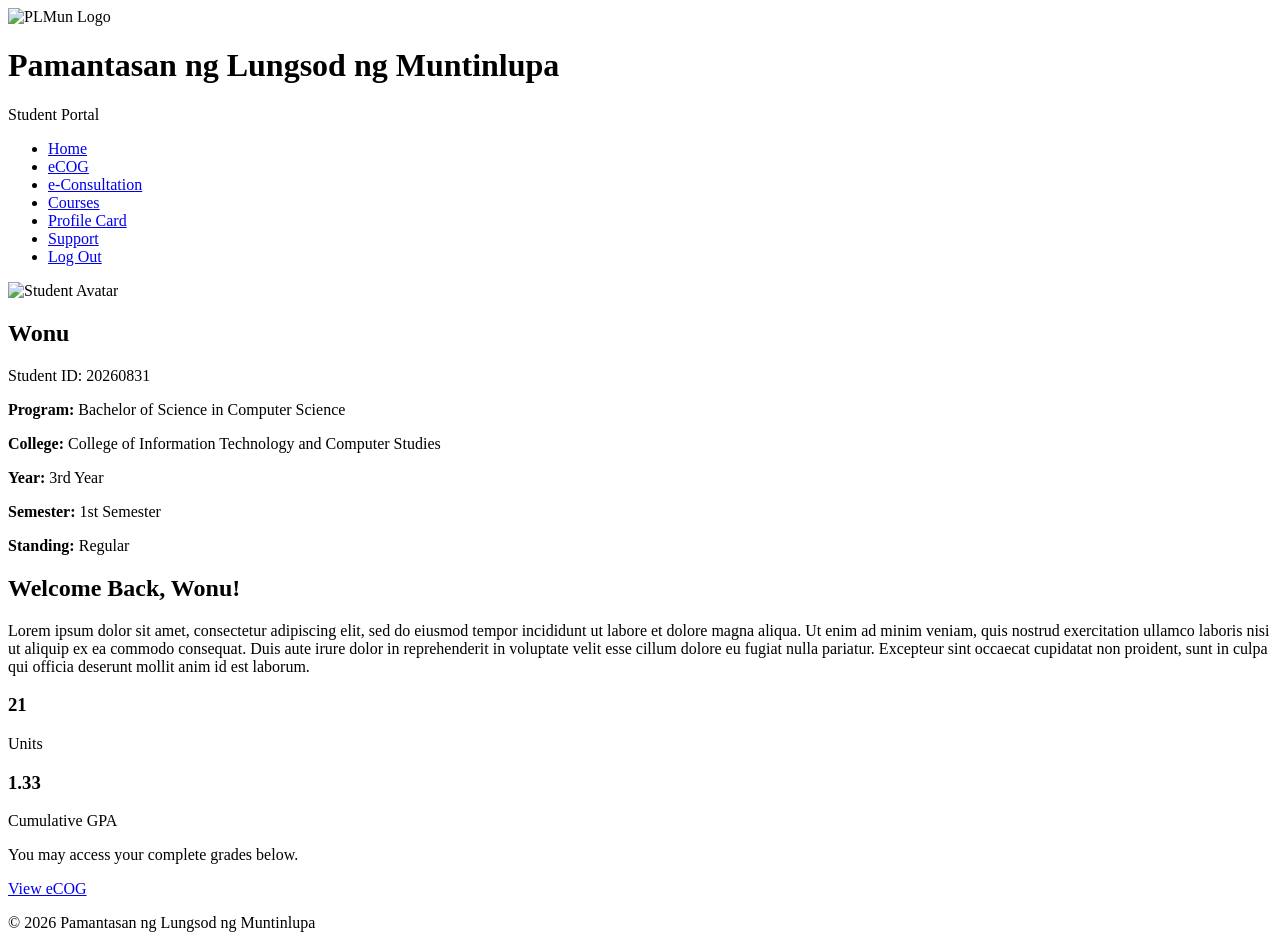
==== main.html @ e784be2d "create main.html for student portal sample layout" ====
<!DOCTYPE html>
<html lang="en">
<head>
    <meta charset="UTF-8">
    <meta name="viewport" content="width=device-width, initial-scale=1.0">
    <title>Student Portal</title>
    <link rel="stylesheet" href="style.css">
<link rel="preconnect" href="https://fonts.googleapis.com">
<link rel="preconnect" href="https://fonts.gstatic.com" crossorigin>
<link href="https://fonts.googleapis.com/css2?family=Jost:ital,wght@0,100..900;1,100..900&display=swap" rel="stylesheet">
</head>
<body>
    <header class="header">
        <div class="header-content">
            <img src="assets/plmun-logo.png" alt="PLMun Logo" class="logo">
            <div>
                <h1>Pamantasan ng Lungsod ng Muntinlupa</h1>
                <p>Student Portal</p>
            </div>
        </div>
    </header>
    <nav class="navbar">
        <ul>
            <li><a href="#home">Home</a></li>
            <li><a href="#ecog">eCOG</a></li>
            <li><a href="#consultation">e-Consultation</a></li>
            <li><a href="#courses">Courses</a></li>
            <li><a href="#profile-card">Profile Card</a></li>
            <li><a href="#support">Support</a></li>
            <li><a href="#" class="logout">Log Out</a></li>
        </ul>
    </nav>

    <main class="container">
        <aside class="profile-card">
            <img src="assets/avatar.png" alt="Student Avatar" class="avatar">
            <h2>Wonu</h2>
            <p class="student-id">Student ID: 20260831</p>
            <div class="profile-info">
                <p><strong>Program:</strong> Bachelor of Science in Computer Science</p>
                <p><strong>College:</strong> College of Information Technology and Computer Studies</p>
                <p><strong>Year:</strong> 3rd Year</p>
                <p><strong>Semester:</strong> 1st Semester</p>
                <p><strong>Standing:</strong> <span class="highlight">Regular</span></p>
            </div>
        </aside>

        <section class="content">
            <h2>Welcome Back, Wonu!</h2>
            <p>Lorem ipsum dolor sit amet, consectetur adipiscing elit, sed do eiusmod tempor incididunt ut labore et dolore magna aliqua. Ut enim ad minim veniam, quis nostrud exercitation ullamco laboris nisi ut aliquip ex ea commodo consequat. Duis aute irure dolor in reprehenderit in voluptate velit esse cillum dolore eu fugiat nulla pariatur. Excepteur sint occaecat cupidatat non proident, sunt in culpa qui officia deserunt mollit anim id est laborum.</p>
            <div class="stats">
                <div class="stat-box">
                    <h3>21</h3>
                    <p>Units</p>
                </div>
                <div class="stat-box">
                    <h3>1.33</h3>
                    <p>Cumulative GPA</p>
                </div>
            </div>
            <p>You may access your complete grades below.</p>
            <a href="#ecog" class="button">View eCOG</a>
        </section>
    </main>

    <footer class="footer">
        <p>&copy; 2026 Pamantasan ng Lungsod ng Muntinlupa</p>
    </footer>

</body>
</html>
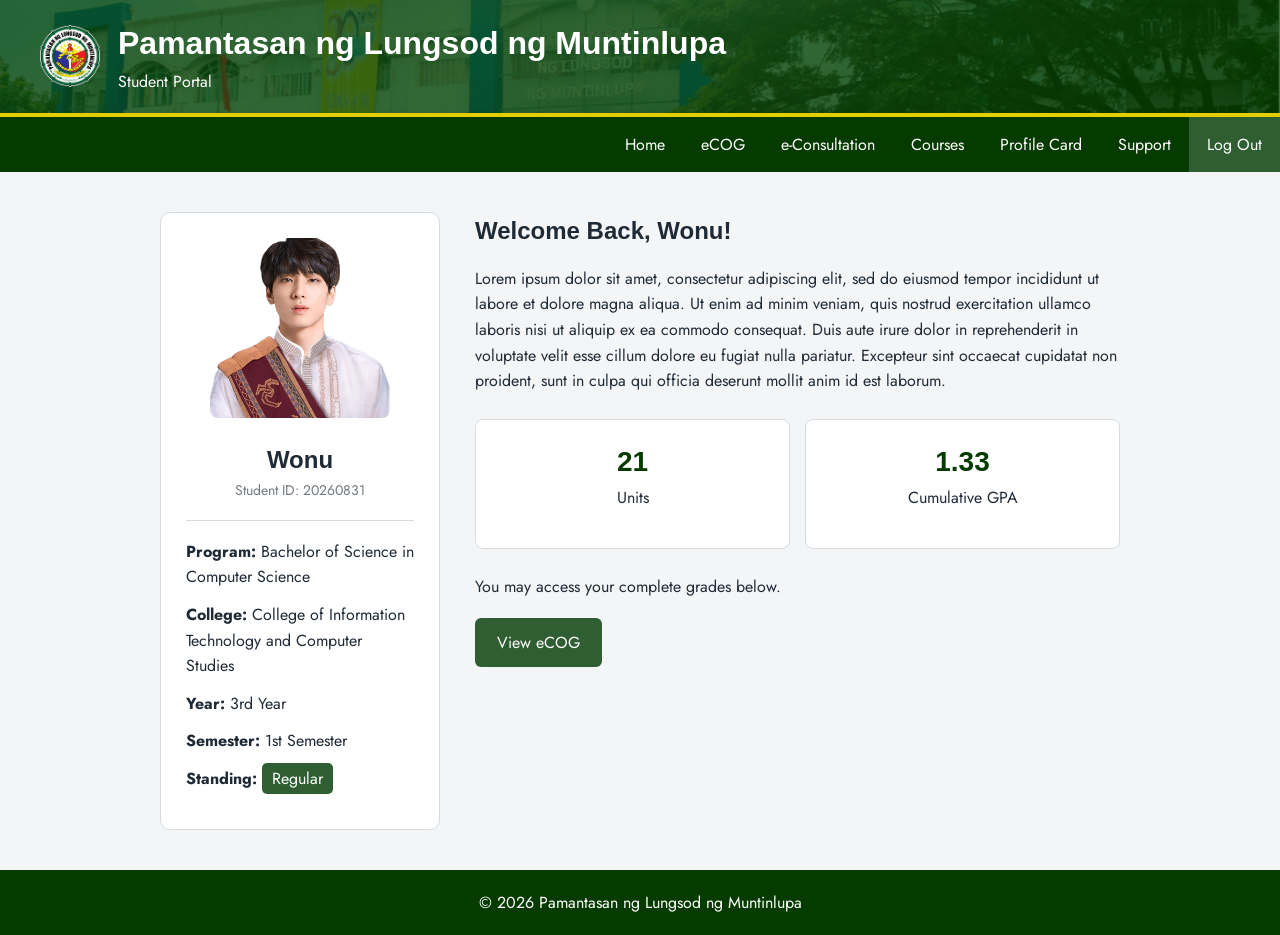
==== commit 3e07ba84: "student portal sample layout" ====
--- a/main.html
+++ b/main.html
@@ -1,71 +1,71 @@
-<!DOCTYPE html>
-<html lang="en">
-<head>
-    <meta charset="UTF-8">
-    <meta name="viewport" content="width=device-width, initial-scale=1.0">
-    <title>Student Portal</title>
-    <link rel="stylesheet" href="style.css">
-<link rel="preconnect" href="https://fonts.googleapis.com">
-<link rel="preconnect" href="https://fonts.gstatic.com" crossorigin>
-<link href="https://fonts.googleapis.com/css2?family=Jost:ital,wght@0,100..900;1,100..900&display=swap" rel="stylesheet">
-</head>
-<body>
-    <header class="header">
-        <div class="header-content">
-            <img src="assets/plmun-logo.png" alt="PLMun Logo" class="logo">
-            <div>
-                <h1>Pamantasan ng Lungsod ng Muntinlupa</h1>
-                <p>Student Portal</p>
-            </div>
-        </div>
-    </header>
-    <nav class="navbar">
-        <ul>
-            <li><a href="#home">Home</a></li>
-            <li><a href="#ecog">eCOG</a></li>
-            <li><a href="#consultation">e-Consultation</a></li>
-            <li><a href="#courses">Courses</a></li>
-            <li><a href="#profile-card">Profile Card</a></li>
-            <li><a href="#support">Support</a></li>
-            <li><a href="#" class="logout">Log Out</a></li>
-        </ul>
-    </nav>
-
-    <main class="container">
-        <aside class="profile-card">
-            <img src="assets/avatar.png" alt="Student Avatar" class="avatar">
-            <h2>Wonu</h2>
-            <p class="student-id">Student ID: 20260831</p>
-            <div class="profile-info">
-                <p><strong>Program:</strong> Bachelor of Science in Computer Science</p>
-                <p><strong>College:</strong> College of Information Technology and Computer Studies</p>
-                <p><strong>Year:</strong> 3rd Year</p>
-                <p><strong>Semester:</strong> 1st Semester</p>
-                <p><strong>Standing:</strong> <span class="highlight">Regular</span></p>
-            </div>
-        </aside>
-
-        <section class="content">
-            <h2>Welcome Back, Wonu!</h2>
-            <p>Lorem ipsum dolor sit amet, consectetur adipiscing elit, sed do eiusmod tempor incididunt ut labore et dolore magna aliqua. Ut enim ad minim veniam, quis nostrud exercitation ullamco laboris nisi ut aliquip ex ea commodo consequat. Duis aute irure dolor in reprehenderit in voluptate velit esse cillum dolore eu fugiat nulla pariatur. Excepteur sint occaecat cupidatat non proident, sunt in culpa qui officia deserunt mollit anim id est laborum.</p>
-            <div class="stats">
-                <div class="stat-box">
-                    <h3>21</h3>
-                    <p>Units</p>
-                </div>
-                <div class="stat-box">
-                    <h3>1.33</h3>
-                    <p>Cumulative GPA</p>
-                </div>
-            </div>
-            <p>You may access your complete grades below.</p>
-            <a href="#ecog" class="button">View eCOG</a>
-        </section>
-    </main>
-
-    <footer class="footer">
-        <p>&copy; 2026 Pamantasan ng Lungsod ng Muntinlupa</p>
-    </footer>
-
-</body>
-</html>
+<!DOCTYPE html>
+<html lang="en">
+<head>
+    <meta charset="UTF-8">
+    <meta name="viewport" content="width=device-width, initial-scale=1.0">
+    <title>Student Portal</title>
+    <link rel="stylesheet" href="style.css">
+<link rel="preconnect" href="https://fonts.googleapis.com">
+<link rel="preconnect" href="https://fonts.gstatic.com" crossorigin>
+<link href="https://fonts.googleapis.com/css2?family=Jost:ital,wght@0,100..900;1,100..900&display=swap" rel="stylesheet">
+</head>
+<body>
+    <header class="header">
+        <div class="header-content">
+            <img src="assets/plmun-logo.png" alt="PLMun Logo" class="logo">
+            <div>
+                <h1>Pamantasan ng Lungsod ng Muntinlupa</h1>
+                <p>Student Portal</p>
+            </div>
+        </div>
+    </header>
+    <nav class="navbar">
+        <ul>
+            <li><a href="#home">Home</a></li>
+            <li><a href="#ecog">eCOG</a></li>
+            <li><a href="#consultation">e-Consultation</a></li>
+            <li><a href="#courses">Courses</a></li>
+            <li><a href="#profile-card">Profile Card</a></li>
+            <li><a href="#support">Support</a></li>
+            <li><a href="#" class="logout">Log Out</a></li>
+        </ul>
+    </nav>
+
+    <main class="container">
+        <aside class="profile-card">
+            <img src="assets/avatar.png" alt="Student Avatar" class="avatar">
+            <h2>Wonu</h2>
+            <p class="student-id">Student ID: 20260831</p>
+            <div class="profile-info">
+                <p><strong>Program:</strong> Bachelor of Science in Computer Science</p>
+                <p><strong>College:</strong> College of Information Technology and Computer Studies</p>
+                <p><strong>Year:</strong> 3rd Year</p>
+                <p><strong>Semester:</strong> 1st Semester</p>
+                <p><strong>Standing:</strong> <span class="highlight">Regular</span></p>
+            </div>
+        </aside>
+
+        <section class="content">
+            <h2>Welcome Back, Wonu!</h2>
+            <p>Lorem ipsum dolor sit amet, consectetur adipiscing elit, sed do eiusmod tempor incididunt ut labore et dolore magna aliqua. Ut enim ad minim veniam, quis nostrud exercitation ullamco laboris nisi ut aliquip ex ea commodo consequat. Duis aute irure dolor in reprehenderit in voluptate velit esse cillum dolore eu fugiat nulla pariatur. Excepteur sint occaecat cupidatat non proident, sunt in culpa qui officia deserunt mollit anim id est laborum.</p>
+            <div class="stats">
+                <div class="stat-box">
+                    <h3>21</h3>
+                    <p>Units</p>
+                </div>
+                <div class="stat-box">
+                    <h3>1.33</h3>
+                    <p>Cumulative GPA</p>
+                </div>
+            </div>
+            <p>You may access your complete grades below.</p>
+            <a href="#ecog" class="button">View eCOG</a>
+        </section>
+    </main>
+
+    <footer class="footer">
+        <p>&copy; 2026 Pamantasan ng Lungsod ng Muntinlupa</p>
+    </footer>
+
+</body>
+</html>
--- a/style.css
+++ b/style.css
@@ -0,0 +1,187 @@
+*{
+    margin:0;
+    padding:0;
+    box-sizing:border-box;
+}
+
+body{
+    font-family: "Jost", sans-serif;
+    font-weight: 400;
+    background:#F3F5F7;
+    color:#1F2A37;
+    line-height:1.6;
+}
+
+h1,h2,h3{
+    font-family:"Montserrat",sans-serif;
+}
+
+a{
+    text-decoration:none;
+}
+
+.header{
+    background:
+    linear-gradient(#074600bf,#074600bf),
+    url("assets/header-photo.png") center/cover;
+
+    color:white;
+    border-bottom:4px solid #E4CD00;
+    padding:18px 40px;
+}
+
+.header-content{
+    display:flex;
+    align-items:center;
+    gap:18px;
+}
+
+.logo{
+    width:60px;
+}
+
+.navbar{
+    background:#063B00;
+}
+
+.navbar ul{
+    list-style:none;
+    display:flex;
+    justify-content:flex-end;
+    flex-wrap:wrap;
+}
+
+.navbar a{
+    display:block;
+    padding:15px 18px;
+    color:white;
+}
+
+.navbar a:hover{
+    color:#E4CD00;
+}
+
+.logout{
+    background:#2E5E32;
+}
+
+.logout:hover{
+    background:#E4CD00;
+    color:#063B00 !important;
+}
+
+.container{
+    max-width:1000px;
+    margin:40px auto;
+    padding:0 20px;
+    display:grid;
+    grid-template-columns:280px 1fr;
+    gap:35px;
+}
+
+.profile-card{
+    background:white;
+    border:1px solid #D7DCE1;
+    border-radius:10px;
+    padding:25px;
+    text-align:center;
+}
+
+.avatar{
+    width:180px;
+    height:180px;
+    object-fit:cover;
+    border-radius:8px;
+    margin:0 auto 15px;
+}
+
+.student-id{
+    color:#1f2a37a1;
+    margin-bottom:18px;
+    font-size: 14px;
+}
+
+.profile-info{
+    text-align:left;
+    border-top:1px solid #D7DCE1;
+    padding-top:18px;
+}
+
+.profile-info p{
+    margin-bottom:12px;
+}
+
+.highlight{
+    background:#2E5E32;
+    color:white;
+    padding:4px 10px;
+    border-radius:5px;
+}
+
+.content h2{
+    margin-bottom:15px;
+}
+
+.content p{
+    color:#1F2A37;
+    margin-bottom:18px;
+}
+
+.stats{
+    display:grid;
+    grid-template-columns:repeat(2,1fr);
+    gap:15px;
+    margin:25px 0;
+}
+
+.stat-box{
+    background:white;
+    border:1px solid #D7DCE1;
+    border-radius:8px;
+    padding:20px;
+    text-align:center;
+}
+
+.stat-box h3{
+    color:#063B00;
+    font-size: 28px;
+}
+
+.button{
+    display:inline-block;
+    background:#2E5E32;
+    color:white;
+    padding:12px 22px;
+    border-radius:6px;
+    transition:.3s;
+}
+
+.button:hover{
+    background:#E4CD00;
+    color:#063B00;
+}
+
+.footer{
+    background:#063B00;
+    color:white;
+    text-align:center;
+    padding:20px;
+    margin-top:40px;
+    font-family:"Jost",sans-serif;
+}
+
+@media(max-width:768px){
+    .container{
+        grid-template-columns:1fr;
+    }
+    .header-content{
+        flex-direction:column;
+        text-align:center;
+    }
+    .navbar ul{
+        justify-content:center;
+    }
+    .stats{
+        grid-template-columns:1fr;
+    }
+}
